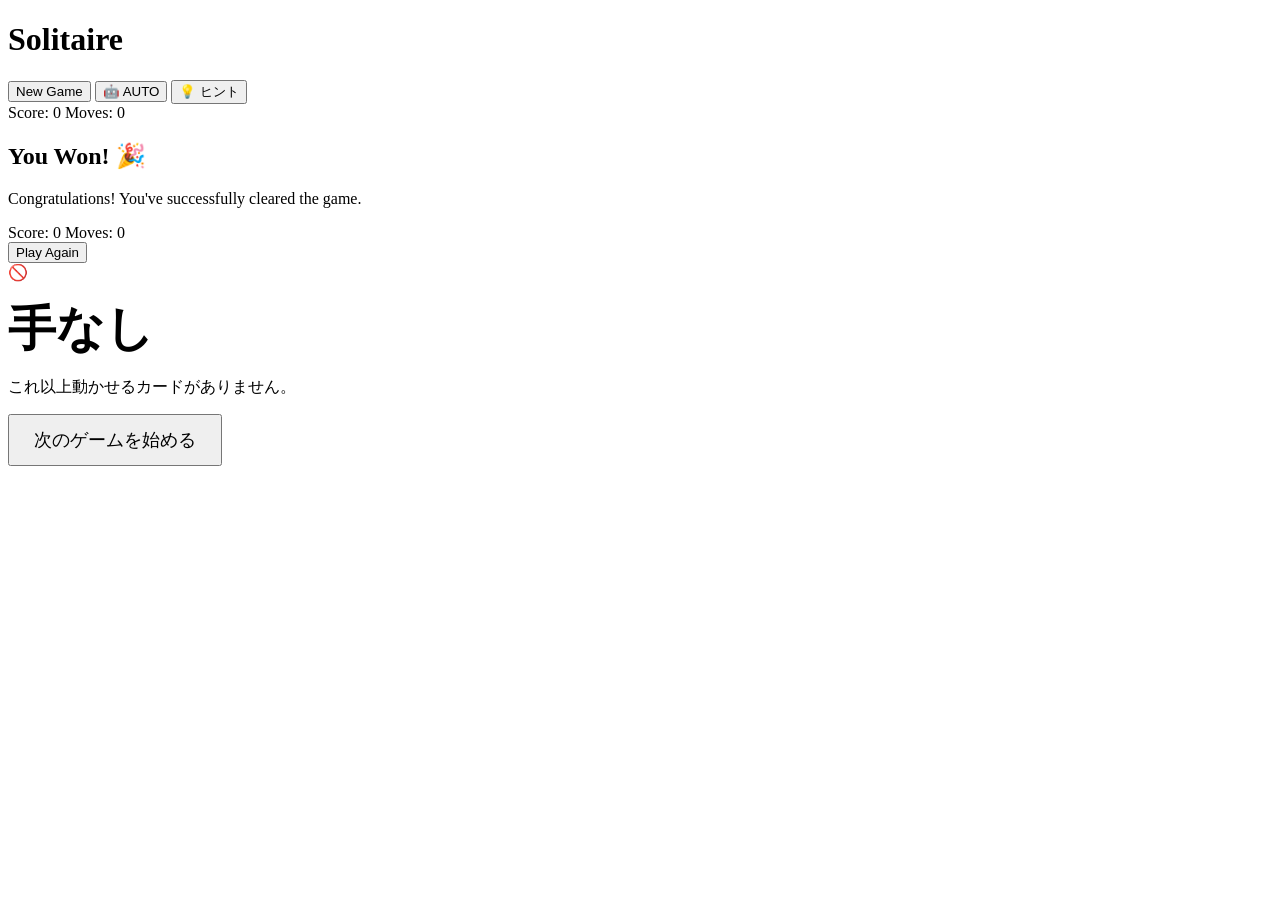
==== index.html @ 7858610c "Add files via upload 手なし表示追加" ====
<!DOCTYPE html>
<html lang="ja">
<head>
  <meta charset="UTF-8">
  <meta name="viewport" content="width=device-width, initial-scale=1.0">
  <title>Premium Solitaire</title>
  <link rel="stylesheet" href="style.css">
</head>
<body>
  <div id="game-container">
    <header class="game-header">
      <h1>Solitaire</h1>
      <div class="controls">
        <button id="new-game-btn" class="btn primary-btn">New Game</button>
        <button id="auto-foundation-btn" class="btn auto-btn">🤖 AUTO</button>
        <button id="hint-btn" class="btn hint-btn">💡 ヒント</button>
        <div class="stats">
          <span id="score-display">Score: 0</span>
          <span id="moves-display">Moves: 0</span>
        </div>
      </div>
    </header>

    <main id="board">
      <div class="top-row">
        <!-- 山札 (Stock) と めくり札 (Talon) -->
        <div class="stock-talon-area">
          <div id="stock" class="pile stock-pile"></div>
          <div id="talon" class="pile talon-pile"></div>
        </div>

        <!-- 空白エリア（デザイン用） -->
        <div class="spacer-area"></div>

        <!-- 組札 (Foundation: 4スート) -->
        <div class="foundation-area">
          <div id="foundation-0" class="pile foundation-pile" data-suit="spades"></div>
          <div id="foundation-1" class="pile foundation-pile" data-suit="hearts"></div>
          <div id="foundation-2" class="pile foundation-pile" data-suit="clubs"></div>
          <div id="foundation-3" class="pile foundation-pile" data-suit="diamonds"></div>
        </div>
      </div>

      <div class="bottom-row">
        <!-- 場札 (Tableau: 7列) -->
        <div id="tableau-0" class="pile tableau-pile"></div>
        <div id="tableau-1" class="pile tableau-pile"></div>
        <div id="tableau-2" class="pile tableau-pile"></div>
        <div id="tableau-3" class="pile tableau-pile"></div>
        <div id="tableau-4" class="pile tableau-pile"></div>
        <div id="tableau-5" class="pile tableau-pile"></div>
        <div id="tableau-6" class="pile tableau-pile"></div>
      </div>
    </main>

    <!-- 勝利画面のオーバーレイ -->
    <div id="victory-overlay" class="overlay hidden">
      <div class="victory-modal">
        <h2>You Won! 🎉</h2>
        <p>Congratulations! You've successfully cleared the game.</p>
        <div class="final-stats">
          <span id="final-score">Score: 0</span>
          <span id="final-moves">Moves: 0</span>
        </div>
        <button id="play-again-btn" class="btn primary-btn">Play Again</button>
      </div>
    </div>

    <!-- パーティクルエフェクト用レイヤー -->
    <div id="particle-layer"></div>

    <!-- キング完成グロー用オーバーレイ -->
    <div id="king-glow-overlay"></div>

    <!-- 手詰まり告知オーバーレイ -->
    <div id="deadlock-overlay" class="overlay hidden">
      <div class="deadlock-modal">
        <div class="deadlock-icon">🚫</div>
        <h2 style="font-size: 48px; margin: 15px 0;">手なし</h2>
        <p>これ以上動かせるカードがありません。</p>
        <div class="deadlock-actions">
          <button id="deadlock-new-game-btn" class="btn primary-btn" style="font-size: 18px; padding: 12px 24px;">次のゲームを始める</button>
        </div>
      </div>
    </div>
  </div>

  <script src="js/logic.js"></script>
  <script src="js/render.js"></script>
  <script src="js/effects.js"></script>
  <script src="js/main.js"></script>
</body>
</html>
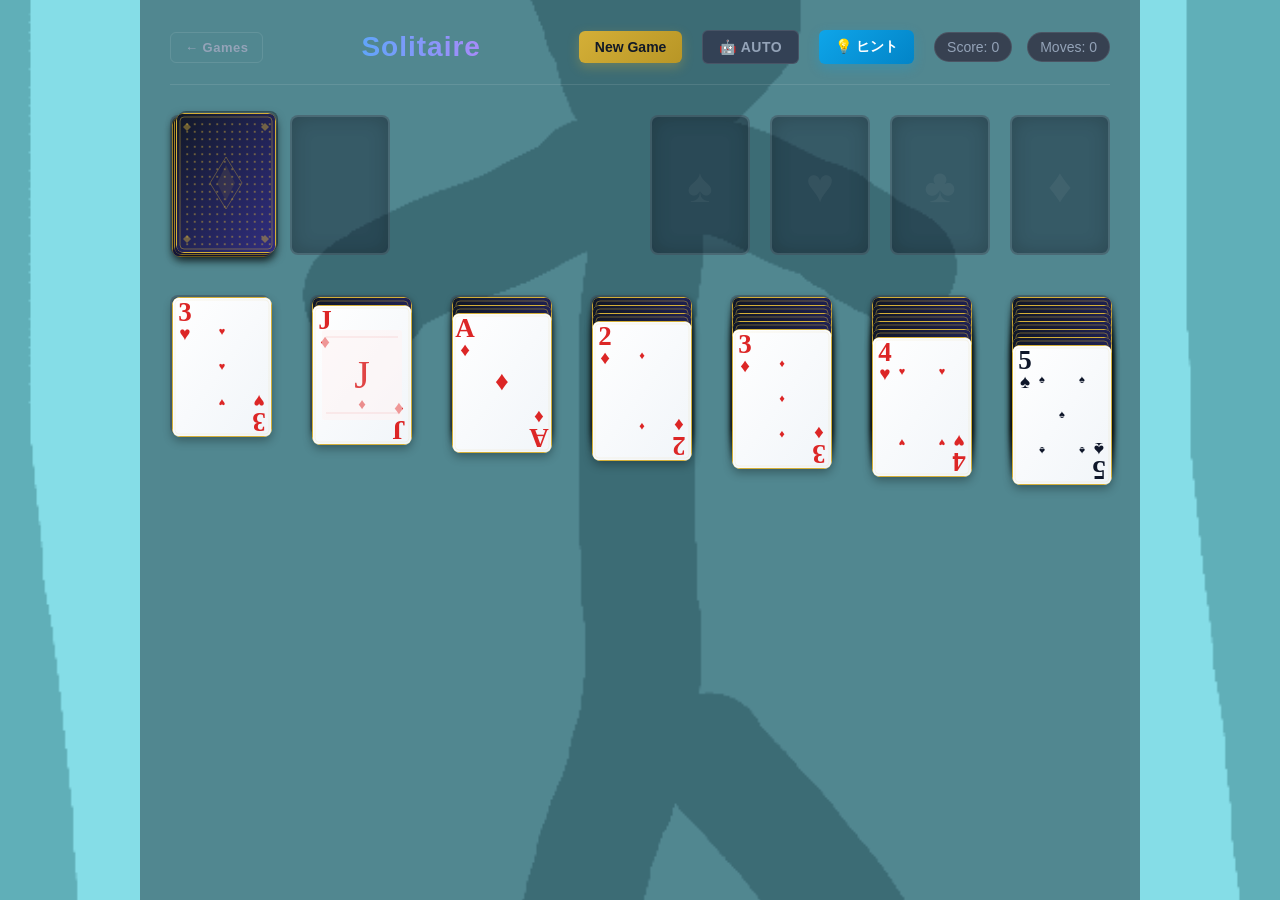
==== commit 6e4171c0: "Add files via upload" ====
--- a/index.html
+++ b/index.html
@@ -9,6 +9,7 @@
 <body>
   <div id="game-container">
     <header class="game-header">
+      <a href="lobby.html" class="btn back-btn" id="back-to-lobby-btn" title="ゲーム一覧に戻る">← Games</a>
       <h1>Solitaire</h1>
       <div class="controls">
         <button id="new-game-btn" class="btn primary-btn">New Game</button>
@@ -58,6 +59,25 @@
       <div class="victory-modal">
         <h2>You Won! 🎉</h2>
         <p>Congratulations! You've successfully cleared the game.</p>
+        <!-- 完成した4枚の絵 -->
+        <div id="victory-completed-art">
+          <div class="victory-art-card" data-suit="spades">
+            <img class="victory-art-img" src="" alt="Spades complete">
+            <div class="victory-art-label">♠ Spades</div>
+          </div>
+          <div class="victory-art-card" data-suit="hearts">
+            <img class="victory-art-img" src="" alt="Hearts complete">
+            <div class="victory-art-label">♥ Hearts</div>
+          </div>
+          <div class="victory-art-card" data-suit="clubs">
+            <img class="victory-art-img" src="" alt="Clubs complete">
+            <div class="victory-art-label">♣ Clubs</div>
+          </div>
+          <div class="victory-art-card" data-suit="diamonds">
+            <img class="victory-art-img" src="" alt="Diamonds complete">
+            <div class="victory-art-label">♦ Diamonds</div>
+          </div>
+        </div>
         <div class="final-stats">
           <span id="final-score">Score: 0</span>
           <span id="final-moves">Moves: 0</span>
@@ -71,6 +91,15 @@
 
     <!-- キング完成グロー用オーバーレイ -->
     <div id="king-glow-overlay"></div>
+
+    <!-- スーツ絵完成演出オーバーレイ -->
+    <div id="suit-reveal-overlay" class="suit-reveal-hidden">
+      <div id="suit-reveal-bg"></div>
+      <div id="suit-reveal-frame">
+        <div id="suit-reveal-layers"></div>
+        <div id="suit-reveal-label"></div>
+      </div>
+    </div>
 
     <!-- 手詰まり告知オーバーレイ -->
     <div id="deadlock-overlay" class="overlay hidden">
--- a/style.css
+++ b/style.css
@@ -0,0 +1,961 @@
+/* CSS Variables & Theme (Premium Dark Mode) */
+:root {
+  /* Color Palette */
+  --bg-color: #4b5563;        /* Gray 600 */
+  --surface-color: #374151;   /* Gray 700 */
+  --surface-highlight: #334155; /* Slate 700 */
+  
+  --primary-color: #d4af37;   /* Elegant Gold */
+  --primary-hover: #b89626;   /* Darker Gold */
+  
+  --card-bg: linear-gradient(145deg, #ffffff, #f1f5f9);
+  --card-back-bg: linear-gradient(135deg, #111827 0%, #312e81 100%);
+  --card-back-pattern: radial-gradient(circle at center, #d4af37 2px, transparent 2px);
+  --card-border-color: #d4af37; /* Metallic gold border */
+  
+  --suit-red: #ef4444;        /* Base red, but we'll use gradients later */
+  --suit-red-grad: linear-gradient(to bottom right, #dc2626, #7f1d1d); /* Darker red for contrast */
+  --suit-black: #111827;      /* Base black */
+  --suit-black-grad: linear-gradient(to bottom right, #111827, #000000); /* Deep black */
+  
+  --text-main: #f8fafc;       /* Slate 50 */
+  --text-muted: #94a3b8;      /* Slate 400 */
+  --text-card: #0f172a;
+  
+  --pile-border: rgba(255, 255, 255, 0.1);
+  --pile-bg: rgba(15, 23, 42, 0.4);
+
+  /* Spacing & Sizes */
+  --card-width: 100px;
+  --card-height: 140px;
+  --card-border-radius: 8px;
+  --card-spacing-x: 20px;
+  --card-spacing-y: 24px;
+  --card-offset-y: 24px;      /* Tableau stacking offset */
+  --card-offset-y-hidden: 8px; /* Offset for face-down cards */
+  
+  --board-padding: 30px;
+  
+  /* Layout */
+  --container-max-width: 1000px;
+  
+  /* Animations */
+  --transition-fast: 0.15s ease;
+  --transition-spring: 0.4s cubic-bezier(0.175, 0.885, 0.32, 1.275);
+}
+
+/* Reset & Base Setup */
+* {
+  box-sizing: border-box;
+  margin: 0;
+  padding: 0;
+  user-select: none; /* Prevent text selection during drag */
+}
+
+body {
+  font-family: 'Inter', -apple-system, BlinkMacSystemFont, "Segoe UI", Roboto, Helvetica, Arial, sans-serif;
+  background-color: var(--bg-color);
+  background-image: url('images/background_01.png');
+  background-size: cover;
+  background-position: center;
+  background-repeat: no-repeat;
+  color: var(--text-main);
+  min-height: 100vh;
+  display: flex;
+  justify-content: center;
+  overflow: hidden; /* Prevent scrolling, game fits in viewport */
+  /* 背景画像が切り替わるときにクロスフェードする */
+  transition: background-image 0.8s ease;
+}
+
+#game-container {
+  width: 100%;
+  max-width: var(--container-max-width);
+  padding: var(--board-padding);
+  display: flex;
+  flex-direction: column;
+  height: 100vh;
+  /* 背景が絵になっても読みやすいよう薄い暗幕をかける */
+  background: rgba(10, 15, 25, 0.42);
+}
+
+/* Header & Controls */
+.game-header {
+  display: flex;
+  justify-content: space-between;
+  align-items: center;
+  margin-bottom: 30px;
+  padding-bottom: 20px;
+  border-bottom: 1px solid rgba(255, 255, 255, 0.1);
+}
+
+h1 {
+  font-size: 28px;
+  font-weight: 700;
+  letter-spacing: 1px;
+  background: linear-gradient(to right, #60a5fa, #a78bfa);
+  -webkit-background-clip: text;
+  background-clip: text;
+  -webkit-text-fill-color: transparent;
+}
+
+.controls {
+  display: flex;
+  align-items: center;
+  gap: 20px;
+}
+
+.stats {
+  display: flex;
+  gap: 15px;
+  font-size: 14px;
+  color: var(--text-muted);
+  font-variant-numeric: tabular-nums;
+}
+
+.stats span {
+  background: var(--surface-color);
+  padding: 6px 12px;
+  border-radius: 20px;
+  border: 1px solid var(--pile-border);
+}
+
+.btn {
+  padding: 8px 16px;
+  border-radius: 6px;
+  border: none;
+  font-weight: 600;
+  font-size: 14px;
+  cursor: pointer;
+  transition: all var(--transition-fast);
+}
+
+.btn.primary-btn {
+  background: linear-gradient(135deg, #d4af37, #b89626);
+  color: #111827; /* Dark text on gold */
+  box-shadow: 0 4px 12px rgba(212, 175, 55, 0.3);
+}
+
+.btn.primary-btn:hover {
+  background: linear-gradient(135deg, #fcd34d, #d4af37);
+  transform: translateY(-1px);
+  box-shadow: 0 6px 16px rgba(212, 175, 55, 0.5);
+}
+
+.btn.primary-btn:active {
+  transform: translateY(1px);
+  box-shadow: 0 2px 8px rgba(212, 175, 55, 0.3);
+}
+
+/* ロビーへ戻るボタン */
+.btn.back-btn {
+  background: transparent;
+  color: var(--text-muted);
+  border: 1px solid var(--pile-border);
+  font-size: 13px;
+  font-weight: 600;
+  letter-spacing: 0.5px;
+  text-decoration: none;
+  padding: 7px 14px;
+  white-space: nowrap;
+  transition: all var(--transition-fast);
+}
+
+.btn.back-btn:hover {
+  background: rgba(255,255,255,0.06);
+  color: var(--text-main);
+  border-color: rgba(255,255,255,0.2);
+  transform: translateX(-2px);
+}
+
+/* オートファンデーションボタン */
+.btn.auto-btn {
+  background: var(--surface-highlight);
+  color: var(--text-muted);
+  border: 1px solid var(--pile-border);
+  box-shadow: none;
+  letter-spacing: 0.5px;
+}
+.btn.auto-btn:hover {
+  background: #475569;
+  color: var(--text-main);
+  transform: translateY(-1px);
+}
+.btn.auto-btn.auto-active {
+  background: linear-gradient(135deg, #22c55e, #16a34a);
+  color: #fff;
+  border: none;
+  box-shadow: 0 4px 16px rgba(34, 197, 94, 0.5);
+  animation: auto-btn-glow 1.2s ease-in-out infinite;
+}
+@keyframes auto-btn-glow {
+  0%, 100% { box-shadow: 0 4px 16px rgba(34, 197, 94, 0.4); }
+  50%       { box-shadow: 0 4px 28px rgba(34, 197, 94, 0.85); }
+}
+
+/* ヒントボタン */
+.btn.hint-btn {
+  background: linear-gradient(135deg, #0ea5e9, #0284c7);
+  color: #fff;
+  box-shadow: 0 4px 12px rgba(14, 165, 233, 0.3);
+}
+.btn.hint-btn:hover {
+  background: linear-gradient(135deg, #38bdf8, #0ea5e9);
+  transform: translateY(-1px);
+  box-shadow: 0 6px 16px rgba(14, 165, 233, 0.5);
+}
+.btn.hint-btn.hint-active {
+  background: linear-gradient(135deg, #fbbf24, #f59e0b);
+  color: #111827;
+  box-shadow: 0 4px 16px rgba(251, 191, 36, 0.6);
+  animation: hint-btn-pulse 1s ease-in-out infinite;
+}
+@keyframes hint-btn-pulse {
+  0%, 100% { box-shadow: 0 4px 16px rgba(251, 191, 36, 0.4); }
+  50%       { box-shadow: 0 4px 28px rgba(251, 191, 36, 0.9); }
+}
+
+/* ヒントグロー — カード上の輝き */
+.card.hint-glow {
+  z-index: 200 !important;
+  animation: hint-card-glow 0.75s ease-in-out infinite;
+}
+@keyframes hint-card-glow {
+  0%, 100% {
+    box-shadow:
+      0 0  8px  4px rgba(251, 191, 36, 0.5),
+      0 4px 10px rgba(0, 0, 0, 0.3);
+    transform: translateY(0);
+  }
+  50% {
+    box-shadow:
+      0 0 24px 12px rgba(251, 191, 36, 1),
+      0 0 50px 20px rgba(251, 191, 36, 0.4),
+      0 4px 10px rgba(0, 0, 0, 0.3);
+    transform: translateY(-4px);
+  }
+}
+
+/* ヒントグロー — 山札パイル */
+#stock.hint-glow {
+  animation: hint-stock-glow 0.75s ease-in-out infinite;
+}
+@keyframes hint-stock-glow {
+  0%, 100% { box-shadow: inset 0 0 20px rgba(0,0,0,0.2), 0 0  8px  4px rgba(251, 191, 36, 0.5); }
+  50%       { box-shadow: inset 0 0 20px rgba(0,0,0,0.2), 0 0 24px 12px rgba(251, 191, 36, 1); }
+}
+
+/* Board Layout */
+#board {
+  flex: 1;
+  display: flex;
+  flex-direction: column;
+  gap: 40px;
+  position: relative;
+}
+
+.top-row {
+  display: flex;
+  justify-content: space-between;
+  height: var(--card-height);
+}
+
+.stock-talon-area, .foundation-area {
+  display: flex;
+  gap: var(--card-spacing-x);
+}
+
+.spacer-area {
+  flex: 1; /* Pushes foundation to the right */
+}
+
+.bottom-row {
+  display: flex;
+  justify-content: space-between;
+  flex: 1;
+}
+
+/* Piles (Empty Slots) */
+.pile {
+  width: var(--card-width);
+  height: var(--card-height);
+  border-radius: var(--card-border-radius);
+  background-color: var(--pile-bg);
+  border: 2px solid var(--pile-border);
+  position: relative;
+  /* Visual cue for empty slots */
+  box-shadow: inset 0 0 20px rgba(0, 0, 0, 0.2);
+}
+
+/* Foundation Suit Watermarks */
+.foundation-pile {
+  display: flex;
+  align-items: center;
+  justify-content: center;
+  font-size: 48px;
+  color: rgba(255, 255, 255, 0.05); /* Very faint suit icon */
+}
+.foundation-pile[data-suit="spades"]::before { content: "♠"; }
+.foundation-pile[data-suit="hearts"]::before { content: "♥"; }
+.foundation-pile[data-suit="clubs"]::before { content: "♣"; }
+.foundation-pile[data-suit="diamonds"]::before { content: "♦"; }
+
+
+/* === Cards === */
+.card {
+  width: var(--card-width);
+  height: var(--card-height);
+  border-radius: var(--card-border-radius);
+  position: absolute;
+  top: 0;
+  left: 0;
+  background: transparent;
+  cursor: url("data:image/svg+xml;utf8,<svg xmlns='http://www.w3.org/2000/svg' width='32' height='32' viewBox='0 0 32 32'><text y='24' font-size='24'>🖐🏽</text></svg>") 16 16, grab;
+  transition: transform var(--transition-fast), box-shadow var(--transition-fast);
+  overflow: hidden;
+  border-radius: var(--card-border-radius);
+  box-shadow: 0 4px 10px rgba(0, 0, 0, 0.3);
+}
+
+/* Card image fills the entire card */
+.card-img {
+  width: 100%;
+  height: 100%;
+  object-fit: cover;
+  display: block;
+  border-radius: var(--card-border-radius);
+  pointer-events: none; /* Let drag events fall through to .card */
+  user-select: none;
+}
+
+.card:active {
+  cursor: url("data:image/svg+xml;utf8,<svg xmlns='http://www.w3.org/2000/svg' width='32' height='32' viewBox='0 0 32 32'><text y='24' font-size='24'>✊🏽</text></svg>") 16 16, grabbing !important;
+}
+
+/* Card Dragging state */
+.card.dragging {
+  cursor: url("data:image/svg+xml;utf8,<svg xmlns='http://www.w3.org/2000/svg' width='32' height='32' viewBox='0 0 32 32'><text y='24' font-size='24'>✊🏽</text></svg>") 16 16, grabbing !important;
+  z-index: 1000 !important;
+  box-shadow: 0 20px 40px rgba(0, 0, 0, 0.6), inset 0 2px 5px rgba(255, 255, 255, 0.9), 0 0 15px rgba(212, 175, 55, 0.5);
+  transition: none; /* Disable transition during follow-mouse to reduce lag */
+  opacity: 0.98;
+}
+
+/* Card Face Down — 裏面も画像で描画するためCSSパターンは不要 */
+.card.face-down {
+  cursor: default;
+  box-shadow: 0 2px 6px rgba(0,0,0,0.5);
+}
+
+/* Stock pile — 下層カードはカードの縁として表示（重なり感の演出） */
+#stock .card.face-down:not(:last-child) {
+  cursor: default;
+  /* 右・上にずれて見えるカードに縁の立体感を付与 */
+  box-shadow:
+    2px -2px 0 0 rgba(255, 255, 255, 0.12),   /* 上端の光 */
+    4px -4px 0 0 rgba(0, 0, 0, 0.35),           /* さらに背面の縁 */
+    0 4px 8px rgba(0, 0, 0, 0.4);
+  filter: brightness(0.92);  /* わずかに暗くして奥にある感を演出 */
+}
+
+/* Stock pile top card interaction */
+#stock .card.face-down:last-child {
+  cursor: pointer;
+  box-shadow:
+    0 4px 10px rgba(0, 0, 0, 0.5),
+    1px -1px 0 0 rgba(255, 255, 255, 0.1);  /* 最上カードの縁光 */
+}
+#stock .card.face-down:last-child:hover {
+  transform: translate(4px, -6px) !important;  /* 山から引き抜くようなホバー */
+  box-shadow:
+    0 10px 24px rgba(0, 0, 0, 0.6),
+    0 0 8px rgba(212, 175, 55, 0.3);
+}
+
+/* Emtpy stock pile indicator (to reset talon) */
+#stock.empty {
+  cursor: pointer;
+  display: flex;
+  align-items: center;
+  justify-content: center;
+}
+#stock.empty::after {
+  content: '↻';
+  font-size: 32px;
+  color: var(--text-muted);
+  opacity: 0.5;
+  transition: opacity var(--transition-fast);
+}
+#stock.empty:hover::after {
+  opacity: 1;
+}
+
+/*
+  カードの内部要素はすべて images/cards/ フォルダの画像で描画されます。
+  スキンを変えたい場合は同じファイル名でフォルダ内の画像を差し替えてください。
+  命名規則: {suit}_{rank}.svg  （例: hearts_A.svg, spades_10.svg）
+  裏面:     back.svg
+*/
+
+
+/* Overlays and Modals */
+.overlay {
+  position: absolute;
+  top: 0; left: 0; width: 100%; height: 100%;
+  background: rgba(15, 23, 42, 0.85);
+  backdrop-filter: blur(8px);
+  display: flex;
+  align-items: center;
+  justify-content: center;
+  z-index: 2000;
+  opacity: 1;
+  transition: opacity 0.3s ease;
+}
+
+.overlay.hidden {
+  opacity: 0;
+  pointer-events: none;
+}
+
+.victory-modal {
+  background: var(--surface-color);
+  padding: 32px 40px 40px;
+  border-radius: 20px;
+  text-align: center;
+  border: 1px solid rgba(255,255,255,0.12);
+  box-shadow: 0 25px 60px -12px rgba(0, 0, 0, 0.7),
+              0 0 60px rgba(212,175,55,0.12);
+  transform: translateY(0) scale(1);
+  transition: transform 0.4s cubic-bezier(0.175, 0.885, 0.32, 1.275);
+  max-width: 90vw;
+  width: 700px;
+}
+
+.overlay.hidden .victory-modal {
+  transform: translateY(20px) scale(0.95);
+}
+
+.victory-modal h2 {
+  font-size: 36px;
+  margin-bottom: 8px;
+  background: linear-gradient(to right, #fbbf24, #f59e0b);
+  -webkit-background-clip: text;
+  background-clip: text;
+  -webkit-text-fill-color: transparent;
+}
+
+.victory-modal p {
+  color: var(--text-muted);
+  margin-bottom: 20px;
+}
+
+/* ---- 完成した4枚の絵グリッド ---- */
+#victory-completed-art {
+  display: grid;
+  grid-template-columns: repeat(4, 1fr);
+  gap: 14px;
+  margin-bottom: 24px;
+}
+
+.victory-art-card {
+  display: flex;
+  flex-direction: column;
+  align-items: center;
+  gap: 8px;
+  padding: 10px;
+  background: rgba(255,255,255,0.04);
+  border-radius: 12px;
+  border: 1px solid rgba(255,255,255,0.08);
+  transition: transform 0.3s ease, box-shadow 0.3s ease;
+  animation: victory-art-pop 0.55s cubic-bezier(0.175, 0.885, 0.32, 1.275) both;
+}
+
+.victory-art-card:nth-child(1) { animation-delay: 0.1s; }
+.victory-art-card:nth-child(2) { animation-delay: 0.22s; }
+.victory-art-card:nth-child(3) { animation-delay: 0.34s; }
+.victory-art-card:nth-child(4) { animation-delay: 0.46s; }
+
+@keyframes victory-art-pop {
+  0%   { opacity: 0; transform: translateY(16px) scale(0.85); }
+  70%  { opacity: 1; transform: translateY(-4px) scale(1.04); }
+  100% { opacity: 1; transform: translateY(0) scale(1); }
+}
+
+.victory-art-card:hover {
+  transform: translateY(-4px) scale(1.04);
+  box-shadow: 0 12px 32px rgba(0,0,0,0.5), 0 0 20px rgba(212,175,55,0.2);
+}
+
+.victory-art-img {
+  width: 100%;
+  aspect-ratio: 1 / 1;
+  object-fit: contain;
+  border-radius: 8px;
+  filter: drop-shadow(0 4px 8px rgba(0,0,0,0.4));
+}
+
+/* 途中段階の絵（完成していない場合）の見た目 */
+.victory-art-card.partial .victory-art-img {
+  opacity: 0.75;
+  filter: drop-shadow(0 4px 8px rgba(0,0,0,0.4)) saturate(0.7);
+}
+
+.victory-art-label {
+  font-size: 13px;
+  font-weight: 700;
+  letter-spacing: 1px;
+  color: var(--text-muted);
+  text-transform: uppercase;
+}
+
+/* スートごとのアクセントカラー */
+.victory-art-card[data-suit="spades"]   { border-color: rgba(167, 139, 250, 0.3); }
+.victory-art-card[data-suit="hearts"]   { border-color: rgba(248, 113, 113, 0.3); }
+.victory-art-card[data-suit="clubs"]    { border-color: rgba(52,  211, 153, 0.3); }
+.victory-art-card[data-suit="diamonds"] { border-color: rgba(251, 191,  36, 0.3); }
+.victory-art-card[data-suit="spades"]   .victory-art-label { color: #a78bfa; }
+.victory-art-card[data-suit="hearts"]   .victory-art-label { color: #f87171; }
+.victory-art-card[data-suit="clubs"]    .victory-art-label { color: #34d399; }
+.victory-art-card[data-suit="diamonds"] .victory-art-label { color: #fbbf24; }
+
+.final-stats {
+  display: flex;
+  justify-content: center;
+  gap: 20px;
+  margin-bottom: 28px;
+  font-size: 18px;
+  font-weight: 600;
+}
+
+/* モバイル: 2列グリッドに変える */
+@media (max-width: 600px) {
+  #victory-completed-art {
+    grid-template-columns: repeat(2, 1fr);
+    gap: 10px;
+  }
+  .victory-modal {
+    padding: 20px;
+    width: 92vw;
+  }
+}
+
+/* ============================================
+   Deadlock (手詰まり) Modal
+   ============================================ */
+
+.deadlock-modal {
+  background: var(--surface-color);
+  padding: 40px;
+  border-radius: 16px;
+  text-align: center;
+  border: 1px solid rgba(239, 68, 68, 0.35);
+  box-shadow:
+    0 25px 50px -12px rgba(0, 0, 0, 0.6),
+    0 0 40px rgba(239, 68, 68, 0.12);
+  transform: translateY(0) scale(1);
+  transition: transform 0.4s cubic-bezier(0.175, 0.885, 0.32, 1.275);
+}
+
+.overlay.hidden .deadlock-modal {
+  transform: translateY(20px) scale(0.95);
+}
+
+.deadlock-icon {
+  font-size: 56px;
+  margin-bottom: 12px;
+  animation: deadlock-pulse 2s ease-in-out infinite;
+}
+
+@keyframes deadlock-pulse {
+  0%, 100% { transform: scale(1);    opacity: 1; }
+  50%       { transform: scale(1.1); opacity: 0.8; }
+}
+
+.deadlock-modal h2 {
+  font-size: 30px;
+  margin-bottom: 10px;
+  background: linear-gradient(to right, #f87171, #ef4444);
+  -webkit-background-clip: text;
+  background-clip: text;
+  -webkit-text-fill-color: transparent;
+}
+
+.deadlock-modal p {
+  color: var(--text-muted);
+  margin-bottom: 28px;
+  font-size: 15px;
+  line-height: 1.6;
+}
+
+.deadlock-actions {
+  display: flex;
+  justify-content: center;
+  gap: 12px;
+}
+
+/* セカンダリボタン（「続けてみる」用） */
+.btn.secondary-btn {
+  background: var(--surface-highlight);
+  color: var(--text-main);
+  border: 1px solid var(--pile-border);
+  box-shadow: none;
+}
+
+.btn.secondary-btn:hover {
+  background: #475569;
+  transform: translateY(-1px);
+}
+
+
+/* ============================================
+   Foundation Placement Visual Effects
+   ============================================ */
+
+/* パーティクルレイヤー（画面全体を覆う伝達なし透明レイヤー） */
+#particle-layer {
+  position: fixed;
+  top: 0;
+  left: 0;
+  width: 100vw;
+  height: 100vh;
+  pointer-events: none;
+  z-index: 5000;
+  overflow: hidden;
+}
+
+/* --- パーティクル共通 --- */
+.particle {
+  position: absolute;
+  transform: translate(-50%, -50%);
+  border-radius: 50%;
+  pointer-events: none;
+  opacity: 0;
+  animation: particle-fly var(--p-duration, 800ms) ease-out forwards;
+}
+
+.particle-round {
+  background: var(--p-color);
+  border-radius: 50%;
+}
+
+.particle-square {
+  background: var(--p-color);
+  border-radius: 2px;
+}
+
+.particle-star {
+  background: transparent;
+  color: var(--p-color);
+  width: auto !important;
+  height: auto !important;
+  font-size: 14px;
+  border-radius: 0;
+  display: flex;
+  align-items: center;
+  justify-content: center;
+}
+.particle-star::before {
+  content: '✦';
+}
+
+.particle-suit {
+  background: transparent;
+  width: auto !important;
+  height: auto !important;
+  border-radius: 0;
+  display: flex;
+  align-items: center;
+  justify-content: center;
+  color: var(--p-color);
+  filter: drop-shadow(0 0 4px var(--p-color));
+}
+
+@keyframes particle-fly {
+  0% {
+    opacity: 1;
+    transform: translate(-50%, -50%) rotate(0deg) scale(1);
+  }
+  60% {
+    opacity: 0.9;
+  }
+  100% {
+    opacity: 0;
+    transform:
+      translate(
+        calc(-50% + var(--p-dx)),
+        calc(-50% + var(--p-dy))
+      )
+      rotate(var(--p-rotation))
+      scale(0.2);
+  }
+}
+
+/* --- フローティングテキスト --- */
+.floating-text {
+  position: absolute;
+  transform: translate(-50%, -50%);
+  pointer-events: none;
+  font-size: 22px;
+  font-weight: 900;
+  color: var(--ft-color);
+  white-space: nowrap;
+  text-shadow:
+    0 0 20px var(--ft-color),
+    0 0 40px var(--ft-color),
+    0 2px 4px rgba(0,0,0,0.8);
+  animation: float-up 1.1s cubic-bezier(0.22, 1, 0.36, 1) forwards;
+  font-family: 'Georgia', serif;
+  letter-spacing: 1px;
+}
+
+@keyframes float-up {
+  0%   { opacity: 0;   transform: translate(-50%, -50%) scale(0.4); }
+  20%  { opacity: 1;   transform: translate(-50%, -80%) scale(1.2); }
+  50%  { opacity: 1;   transform: translate(-50%, -120%) scale(1); }
+  100% { opacity: 0;   transform: translate(-50%, -180%) scale(0.8); }
+}
+
+/* --- カードフラッシュ（置いた直後の光エフェクト） --- */
+.foundation-flash {
+  position: absolute;
+  inset: -8px;
+  border-radius: 14px;
+  pointer-events: none;
+  z-index: 10;
+  background: transparent;
+  box-shadow:
+    0 0 0 0 var(--flash-color),
+    inset 0 0 0 2px var(--flash-color);
+  animation: card-flash 0.5s ease-out forwards;
+}
+
+@keyframes card-flash {
+  0%   { opacity: 1; box-shadow: 0 0 0 0px var(--flash-color), inset 0 0 20px var(--flash-color); }
+  40%  { opacity: 1; box-shadow: 0 0 30px 12px var(--flash-color), inset 0 0 30px var(--flash-color); }
+  100% { opacity: 0; box-shadow: 0 0 60px 30px transparent, inset 0 0 0 transparent; }
+}
+
+/* --- キング完成グロー --- */
+#king-glow-overlay {
+  position: fixed;
+  inset: 0;
+  pointer-events: none;
+  z-index: 4000;
+  background: radial-gradient(ellipse at center,
+    rgba(255, 255, 255, 0.08) 0%,
+    transparent 70%
+  );
+  opacity: 0;
+  transition: none;
+}
+
+#king-glow-overlay.king-active {
+  animation: king-glow-pulse 1s ease-out forwards;
+  box-shadow:
+    0 0 80px 40px var(--king-color),
+    inset 0 0 80px 40px var(--king-color);
+}
+
+@keyframes king-glow-pulse {
+  0%   { opacity: 0;   box-shadow: 0 0   0px  0px var(--king-color), inset 0 0   0px  0px var(--king-color); }
+  25%  { opacity: 0.7; box-shadow: 0 0 100px 60px var(--king-color), inset 0 0 100px 60px var(--king-color); }
+  100% { opacity: 0;   box-shadow: 0 0  40px 20px transparent,       inset 0 0  40px 20px transparent; }
+}
+
+/* --- スクリーンシェイク（Kのとき） --- */
+@keyframes screen-shake {
+  0%   { transform: translate(0,    0); }
+  15%  { transform: translate(-4px, 2px); }
+  30%  { transform: translate(4px, -2px); }
+  45%  { transform: translate(-3px, 3px); }
+  60%  { transform: translate(3px, -3px); }
+  75%  { transform: translate(-2px, 1px); }
+  90%  { transform: translate(2px, -1px); }
+  100% { transform: translate(0,    0); }
+}
+
+#board.screen-shake {
+  animation: screen-shake 0.4s ease-out;
+}
+
+/* ============================================
+   Responsive (Mobile Settings)
+   ============================================ */
+
+@media (max-width: 768px) {
+  :root {
+    --card-width: 70px;
+    --card-height: 98px;
+    --card-spacing-x: 10px;
+    --card-spacing-y: 16px;
+    --card-offset-y: 18px;
+    --board-padding: 15px;
+  }
+  #board {
+    gap: 20px;
+  }
+  .game-header {
+    margin-bottom: 15px;
+    padding-bottom: 10px;
+  }
+}
+
+@media (max-width: 480px) {
+  :root {
+    --card-width: 46px;
+    --card-height: 64px;
+    --card-spacing-x: 4px;
+    --card-spacing-y: 8px;
+    --card-offset-y: 14px;
+    --card-offset-y-hidden: 4px;
+    --board-padding: 6px;
+  }
+  
+  #board {
+    gap: 15px;
+  }
+
+  .game-header {
+    flex-direction: column;
+    gap: 10px;
+    align-items: center;
+    margin-bottom: 10px;
+  }
+
+  h1 {
+    font-size: 22px;
+  }
+
+  .controls {
+    gap: 6px;
+    flex-wrap: wrap;
+    justify-content: center;
+  }
+
+  .btn {
+    padding: 6px 10px;
+    font-size: 12px;
+  }
+
+  .stats {
+    font-size: 11px;
+    gap: 8px;
+  }
+
+  .foundation-pile {
+    font-size: 24px;
+  }
+}
+
+
+/* ============================================
+   スーツ絵完成演出オーバーレイ
+   ============================================ */
+
+#suit-reveal-overlay {
+  position: fixed;
+  inset: 0;
+  z-index: 6000;
+  display: flex;
+  align-items: center;
+  justify-content: center;
+  pointer-events: none;
+  transition: opacity 0.3s ease;
+}
+
+#suit-reveal-overlay.suit-reveal-hidden {
+  opacity: 0;
+}
+
+#suit-reveal-overlay.suit-reveal-active {
+  opacity: 1;
+}
+
+/* 背景ブラーオーバーレイ */
+#suit-reveal-bg {
+  position: absolute;
+  inset: 0;
+  background: radial-gradient(ellipse at center,
+    rgba(10, 15, 30, 0.78) 0%,
+    rgba(5, 8, 18, 0.55) 60%,
+    transparent 100%
+  );
+  backdrop-filter: blur(3px);
+  opacity: 0;
+  transition: opacity 0.35s ease;
+}
+
+#suit-reveal-overlay.suit-reveal-active #suit-reveal-bg {
+  opacity: 1;
+}
+
+/* 絵が表示されるフレーム */
+#suit-reveal-frame {
+  position: relative;
+  width: 340px;
+  height: 340px;
+  display: flex;
+  align-items: center;
+  justify-content: center;
+  transform: scale(0.6);
+  opacity: 0;
+  transition: transform 0.45s cubic-bezier(0.175, 0.885, 0.32, 1.275),
+              opacity 0.35s ease;
+}
+
+#suit-reveal-overlay.suit-reveal-active #suit-reveal-frame {
+  transform: scale(1);
+  opacity: 1;
+}
+
+/* レイヤーコンテナ */
+#suit-reveal-layers {
+  position: relative;
+  width: 300px;
+  height: 300px;
+}
+
+/* 各レイヤー画像 */
+.suit-layer {
+  position: absolute;
+  inset: 0;
+  width: 100%;
+  height: 100%;
+  object-fit: contain;
+  opacity: 0;
+  animation: suit-layer-in 0.55s ease-out forwards;
+  filter: drop-shadow(0 0 14px rgba(255,255,255,0.2));
+}
+
+@keyframes suit-layer-in {
+  0%   { opacity: 0; transform: translateY(14px) scale(0.95); }
+  60%  { opacity: 1; transform: translateY(-3px)  scale(1.03); }
+  100% { opacity: 1; transform: translateY(0)     scale(1); }
+}
+
+/* ラベル（スーツ名・ランク） */
+#suit-reveal-label {
+  position: absolute;
+  bottom: -48px;
+  left: 50%;
+  transform: translateX(-50%);
+  white-space: nowrap;
+  font-size: 20px;
+  font-weight: 900;
+  letter-spacing: 2px;
+  text-shadow:
+    0 0 20px currentColor,
+    0 0 40px currentColor,
+    0 2px 6px rgba(0,0,0,0.9);
+  opacity: 0;
+}
+
+#suit-reveal-overlay.suit-reveal-active #suit-reveal-label {
+  animation: label-pop 0.5s 0.15s cubic-bezier(0.175, 0.885, 0.32, 1.275) forwards;
+}
+
+@keyframes label-pop {
+  0%   { opacity: 0; transform: translateX(-50%) scale(0.7); }
+  70%  { opacity: 1; transform: translateX(-50%) scale(1.1); }
+  100% { opacity: 1; transform: translateX(-50%) scale(1); }
+}
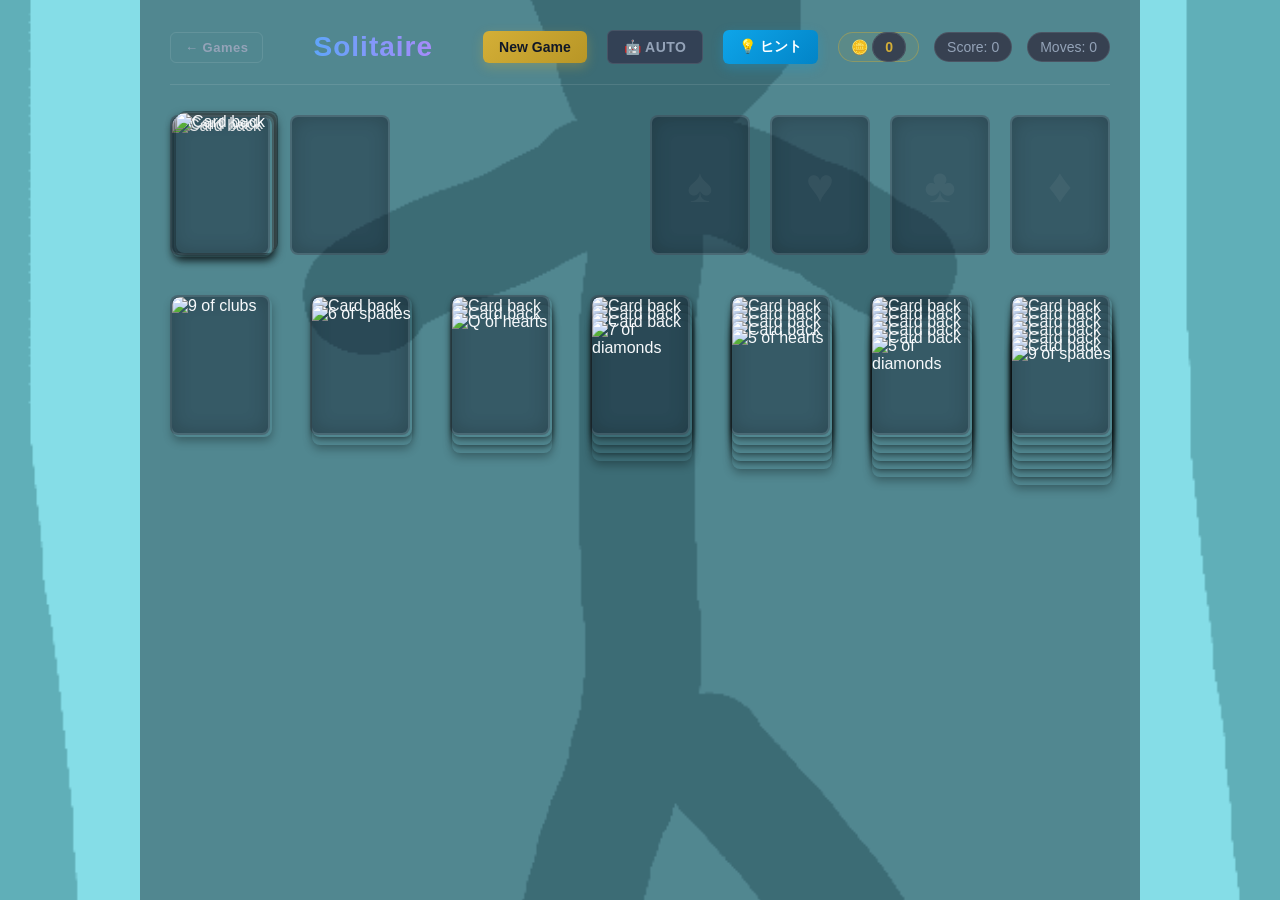
==== commit b72a8a2f: "Add files via upload" ====
--- a/index.html
+++ b/index.html
@@ -16,6 +16,7 @@
         <button id="auto-foundation-btn" class="btn auto-btn">🤖 AUTO</button>
         <button id="hint-btn" class="btn hint-btn">💡 ヒント</button>
         <div class="stats">
+          <span id="coin-display" class="stat-coin">🪙 <span id="coin-amount">0</span></span>
           <span id="score-display">Score: 0</span>
           <span id="moves-display">Moves: 0</span>
         </div>
@@ -82,7 +83,11 @@
           <span id="final-score">Score: 0</span>
           <span id="final-moves">Moves: 0</span>
         </div>
-        <button id="play-again-btn" class="btn primary-btn">Play Again</button>
+        <div id="victory-coins-earned" class="victory-coins-earned"></div>
+        <div class="victory-actions">
+          <button id="play-again-btn" class="btn primary-btn">Play Again</button>
+          <a href="lobby.html" class="btn back-btn small" id="victory-lobby-btn">← ロビーに戻る</a>
+        </div>
       </div>
     </div>
 
@@ -114,6 +119,7 @@
     </div>
   </div>
 
+  <script src="js/save.js"></script>
   <script src="js/logic.js"></script>
   <script src="js/render.js"></script>
   <script src="js/effects.js"></script>
--- a/style.css
+++ b/style.css
@@ -120,6 +120,14 @@
   border: 1px solid var(--pile-border);
 }
 
+/* コイン所持数バッジ */
+.stat-coin {
+  color: var(--primary-color) !important;
+  font-weight: 700;
+  border-color: rgba(212, 175, 55, 0.4) !important;
+  background: rgba(212, 175, 55, 0.08) !important;
+}
+
 .btn {
   padding: 8px 16px;
   border-radius: 6px;
@@ -393,8 +401,9 @@
 /*
   カードの内部要素はすべて images/cards/ フォルダの画像で描画されます。
   スキンを変えたい場合は同じファイル名でフォルダ内の画像を差し替えてください。
-  命名規則: {suit}_{rank}.svg  （例: hearts_A.svg, spades_10.svg）
-  裏面:     back.svg
+  構成: images/cards/{スート名}/{ランク}.png
+        （例: images/cards/hearts/A.png, images/cards/spades/10.png）
+  裏面: images/cards/back.png
 */
 
 
@@ -525,6 +534,57 @@
   margin-bottom: 28px;
   font-size: 18px;
   font-weight: 600;
+}
+
+/* 勝利画面のコイン獲得表示 */
+.victory-coins-earned {
+  margin-bottom: 18px;
+  font-size: 16px;
+  font-weight: 700;
+  color: var(--primary-color);
+  text-shadow: 0 0 12px rgba(212,175,55,0.4);
+}
+
+/* 勝利画面のアクション（Play Again + ロビーに戻る） */
+.victory-actions {
+  display: flex;
+  flex-direction: column;
+  align-items: center;
+  gap: 10px;
+}
+
+/* 小さめのロビーに戻るリンク（Play Againより控えめに） */
+.btn.back-btn.small {
+  font-size: 11px;
+  padding: 5px 12px;
+  opacity: 0.75;
+}
+
+.btn.back-btn.small:hover {
+  opacity: 1;
+}
+
+/* 新記録バッジ */
+.victory-new-record {
+  margin-bottom: 16px;
+  padding: 10px 20px;
+  border-radius: 30px;
+  background: linear-gradient(135deg, rgba(212,175,55,0.2), rgba(212,175,55,0.08));
+  border: 1px solid rgba(212,175,55,0.5);
+  color: #f5d060;
+  font-size: 15px;
+  font-weight: 800;
+  letter-spacing: 1.5px;
+  text-align: center;
+  text-shadow: 0 0 16px rgba(212,175,55,0.7);
+  box-shadow: 0 0 24px rgba(212,175,55,0.2), inset 0 0 12px rgba(212,175,55,0.05);
+  animation: record-badge-pop 0.6s cubic-bezier(0.175, 0.885, 0.32, 1.275) both;
+}
+
+@keyframes record-badge-pop {
+  0%   { opacity: 0; transform: scale(0.7) translateY(8px); }
+  70%  { opacity: 1; transform: scale(1.06) translateY(-2px); }
+  100% { opacity: 1; transform: scale(1)    translateY(0); }
 }
 
 /* モバイル: 2列グリッドに変える */
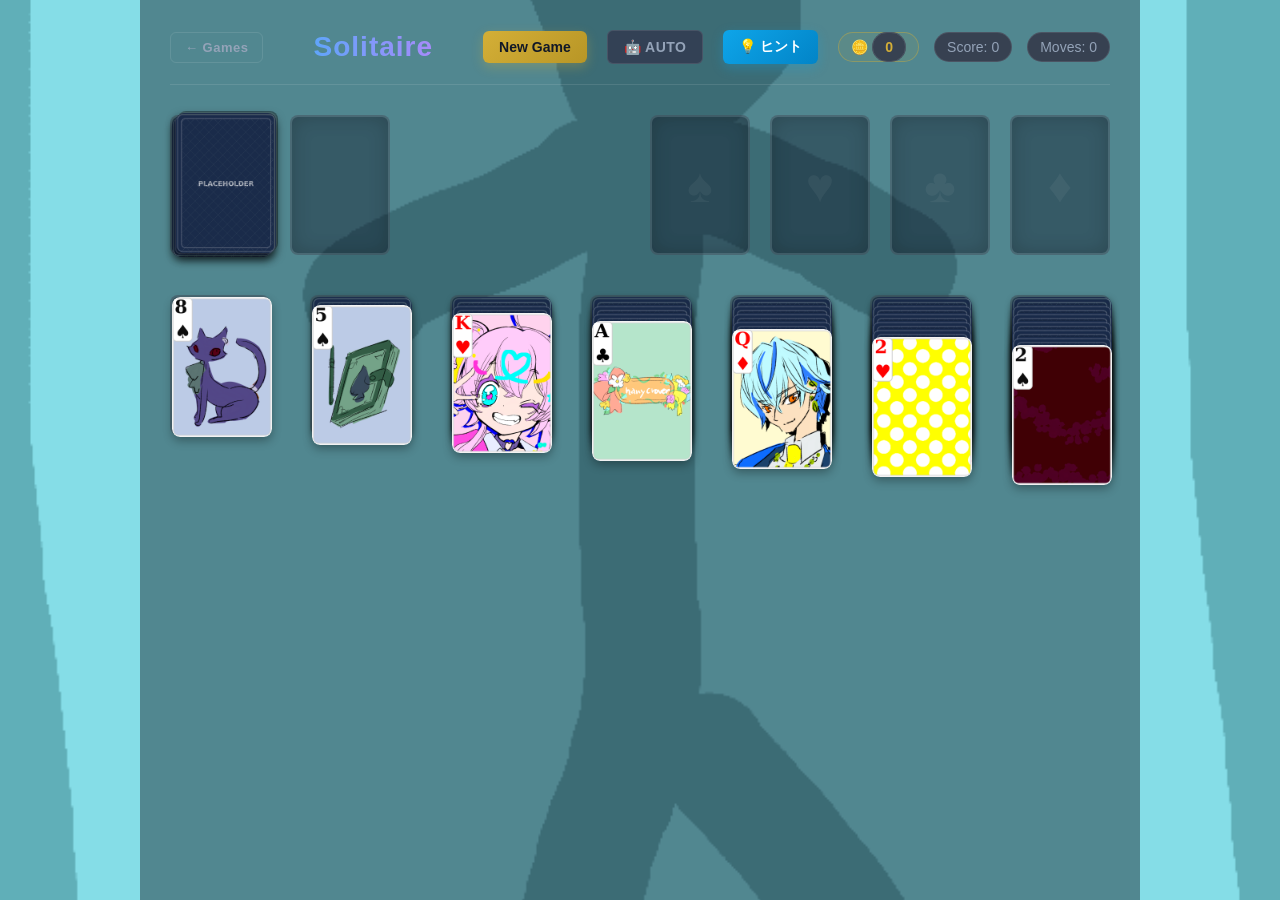
==== commit 5914c73b: "Add files via upload" ====
--- a/index.html
+++ b/index.html
@@ -106,6 +106,9 @@
       </div>
     </div>
 
+    <!-- パワー加点ポップアップ用レイヤー（絵合わせ演出よりさらに手前に表示） -->
+    <div id="score-popup-layer"></div>
+
     <!-- 手詰まり告知オーバーレイ -->
     <div id="deadlock-overlay" class="overlay hidden">
       <div class="deadlock-modal">
@@ -119,6 +122,7 @@
     </div>
   </div>
 
+  <script src="js/cards.js"></script>
   <script src="js/save.js"></script>
   <script src="js/logic.js"></script>
   <script src="js/render.js"></script>
--- a/style.css
+++ b/style.css
@@ -683,6 +683,18 @@
   overflow: hidden;
 }
 
+/* パワー加点ポップアップ専用レイヤー: 絵合わせ演出（z-index:6000）よりも手前に表示する */
+#score-popup-layer {
+  position: fixed;
+  top: 0;
+  left: 0;
+  width: 100vw;
+  height: 100vh;
+  pointer-events: none;
+  z-index: 6500;
+  overflow: hidden;
+}
+
 /* --- パーティクル共通 --- */
 .particle {
   position: absolute;
@@ -775,6 +787,27 @@
   100% { opacity: 0;   transform: translate(-50%, -180%) scale(0.8); }
 }
 
+/* --- パワー加点ポップアップ（フローティングテキストの派生） --- */
+/* 通常のランクメッセージよりゆっくり・長めに表示してしっかり見えるようにする */
+.floating-text-score {
+  font-size: 26px;
+  font-weight: 900;
+  color: #ffd76a;
+  text-shadow:
+    0 0 16px rgba(255, 215, 106, 0.9),
+    0 0 32px rgba(255, 215, 106, 0.5),
+    0 2px 4px rgba(0,0,0,0.8);
+  font-family: 'Cinzel', 'Georgia', serif;
+  animation: float-up-slow 2.4s cubic-bezier(0.22, 1, 0.36, 1) forwards;
+}
+
+@keyframes float-up-slow {
+  0%   { opacity: 0; transform: translate(-50%, -50%)  scale(0.4);  }
+  15%  { opacity: 1; transform: translate(-50%, -85%)  scale(1.3);  }
+  70%  { opacity: 1; transform: translate(-50%, -150%) scale(1);    }
+  100% { opacity: 0; transform: translate(-50%, -210%) scale(0.85); }
+}
+
 /* --- カードフラッシュ（置いた直後の光エフェクト） --- */
 .foundation-flash {
   position: absolute;
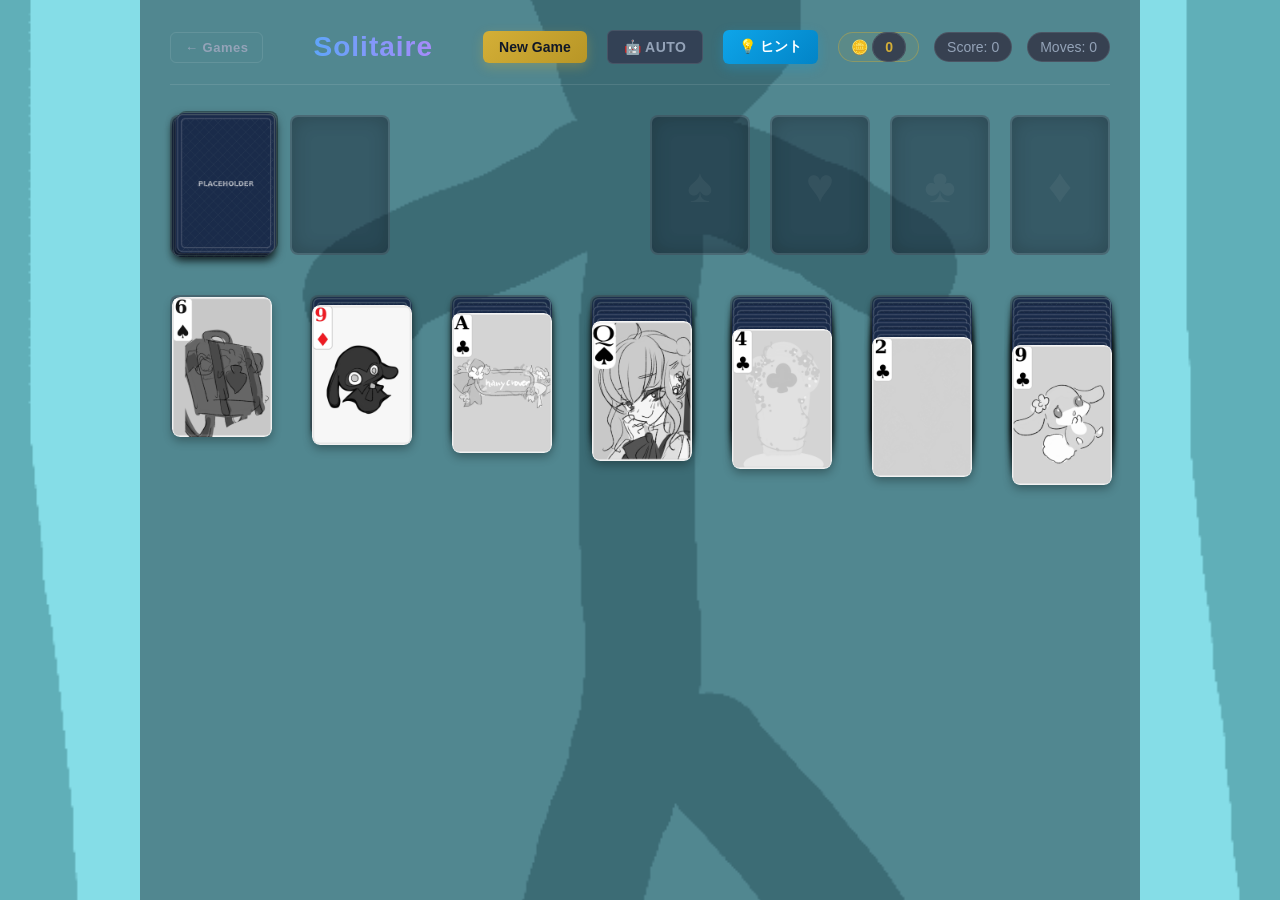
==== commit fddd7945: "Add files via upload" ====
--- a/index.html
+++ b/index.html
@@ -63,19 +63,27 @@
         <!-- 完成した4枚の絵 -->
         <div id="victory-completed-art">
           <div class="victory-art-card" data-suit="spades">
-            <img class="victory-art-img" src="" alt="Spades complete">
+            <div class="victory-art-img-wrap">
+              <img class="victory-art-img" src="" alt="Spades complete">
+            </div>
             <div class="victory-art-label">♠ Spades</div>
           </div>
           <div class="victory-art-card" data-suit="hearts">
-            <img class="victory-art-img" src="" alt="Hearts complete">
+            <div class="victory-art-img-wrap">
+              <img class="victory-art-img" src="" alt="Hearts complete">
+            </div>
             <div class="victory-art-label">♥ Hearts</div>
           </div>
           <div class="victory-art-card" data-suit="clubs">
-            <img class="victory-art-img" src="" alt="Clubs complete">
+            <div class="victory-art-img-wrap">
+              <img class="victory-art-img" src="" alt="Clubs complete">
+            </div>
             <div class="victory-art-label">♣ Clubs</div>
           </div>
           <div class="victory-art-card" data-suit="diamonds">
-            <img class="victory-art-img" src="" alt="Diamonds complete">
+            <div class="victory-art-img-wrap">
+              <img class="victory-art-img" src="" alt="Diamonds complete">
+            </div>
             <div class="victory-art-label">♦ Diamonds</div>
           </div>
         </div>
@@ -115,8 +123,13 @@
         <div class="deadlock-icon">🚫</div>
         <h2 style="font-size: 48px; margin: 15px 0;">手なし</h2>
         <p>これ以上動かせるカードがありません。</p>
+        <div class="deadlock-stats">
+          <span id="deadlock-score">Score: 0</span>
+        </div>
+        <div id="deadlock-coins-earned" class="victory-coins-earned"></div>
         <div class="deadlock-actions">
           <button id="deadlock-new-game-btn" class="btn primary-btn" style="font-size: 18px; padding: 12px 24px;">次のゲームを始める</button>
+          <a href="lobby.html" class="btn back-btn small" id="deadlock-lobby-btn">← ロビーに戻る</a>
         </div>
       </div>
     </div>
--- a/style.css
+++ b/style.css
@@ -495,9 +495,31 @@
   box-shadow: 0 12px 32px rgba(0,0,0,0.5), 0 0 20px rgba(212,175,55,0.2);
 }
 
-.victory-art-img {
+.victory-art-img-wrap {
+  position: relative;
   width: 100%;
   aspect-ratio: 1 / 1;
+  border-radius: 8px;
+  overflow: hidden;
+}
+
+/* スート完成絵の合成レイヤー（js/cards.js の renderSuitCompositeLayers が生成）
+   lobby.css 側の同名クラスと同じ定義。index.html は lobby.css を読み込んでいないため、
+   ここにも同じ定義を用意しておく必要がある。 */
+.suit-composite-layer {
+  position: absolute;
+  inset: 0;
+  width: 100%;
+  height: 100%;
+  object-fit: contain;
+  pointer-events: none;
+}
+
+.victory-art-img {
+  position: absolute;
+  inset: 0;
+  width: 100%;
+  height: 100%;
   object-fit: contain;
   border-radius: 8px;
   filter: drop-shadow(0 4px 8px rgba(0,0,0,0.4));
@@ -649,8 +671,18 @@
 
 .deadlock-actions {
   display: flex;
+  flex-direction: column;
+  align-items: center;
   justify-content: center;
-  gap: 12px;
+  gap: 10px;
+}
+
+/* 手詰まり時のスコア表示（勝利画面のfinal-statsに合わせる） */
+.deadlock-stats {
+  margin: 10px 0 4px;
+  font-size: 16px;
+  font-weight: 600;
+  color: var(--text, #f0f4ff);
 }
 
 /* セカンダリボタン（「続けてみる」用） */
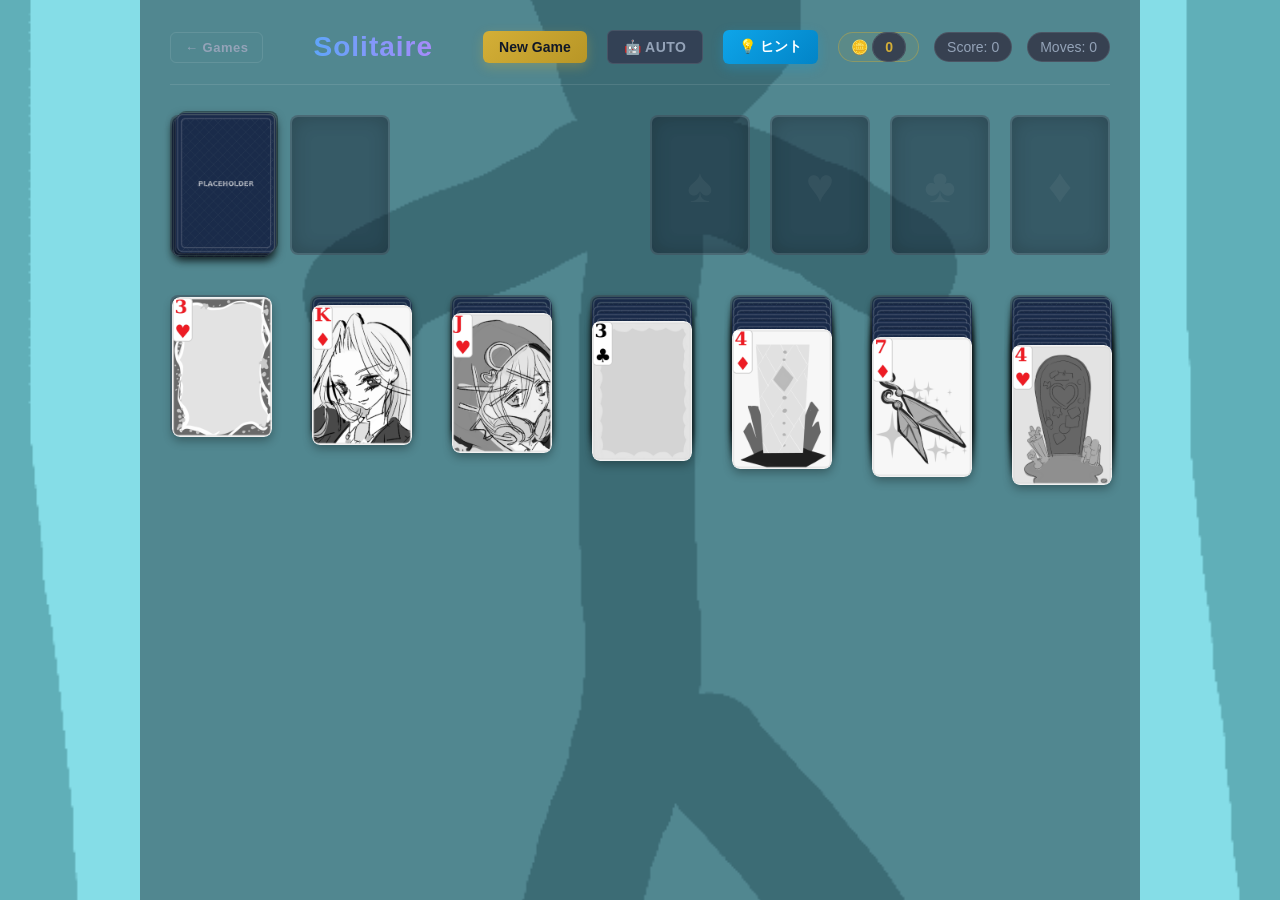
==== commit f4d429c0: "Add files via upload" ====
--- a/index.html
+++ b/index.html
@@ -137,6 +137,7 @@
 
   <script src="js/cards.js"></script>
   <script src="js/save.js"></script>
+  <script src="js/sound.js"></script>
   <script src="js/logic.js"></script>
   <script src="js/render.js"></script>
   <script src="js/effects.js"></script>
--- a/style.css
+++ b/style.css
@@ -911,6 +911,7 @@
   :root {
     --card-width: 70px;
     --card-height: 98px;
+    --card-border-radius: 5px; /* スマホ向け: カード画像の左上ランク表記が欠けないよう角を小さく */
     --card-spacing-x: 10px;
     --card-spacing-y: 16px;
     --card-offset-y: 18px;
@@ -929,6 +930,7 @@
   :root {
     --card-width: 46px;
     --card-height: 64px;
+    --card-border-radius: 3px; /* スマホ向け: カード画像の左上ランク表記が欠けないよう角を小さく */
     --card-spacing-x: 4px;
     --card-spacing-y: 8px;
     --card-offset-y: 14px;
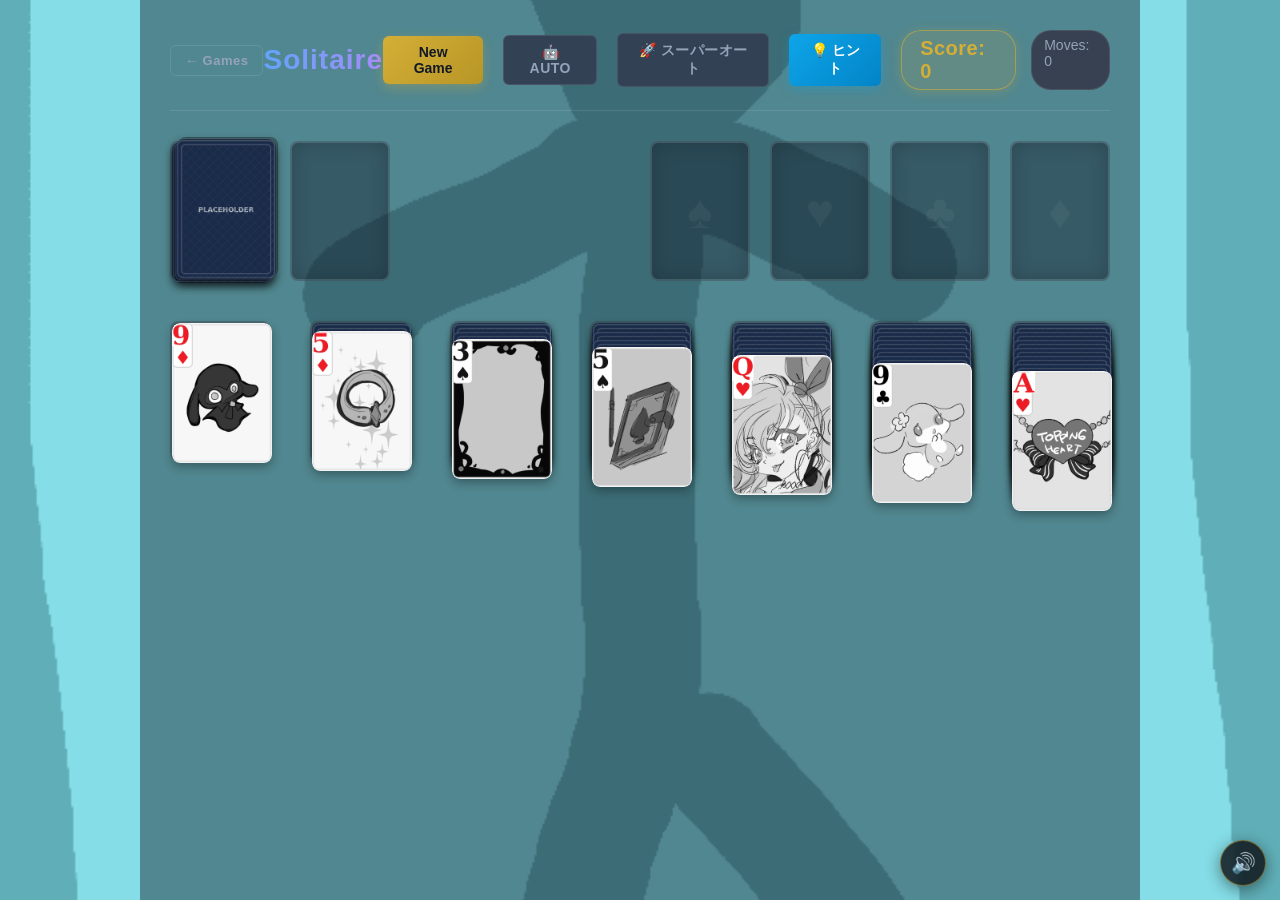
==== commit 6a77c76e: "Add files via upload" ====
--- a/index.html
+++ b/index.html
@@ -14,10 +14,10 @@
       <div class="controls">
         <button id="new-game-btn" class="btn primary-btn">New Game</button>
         <button id="auto-foundation-btn" class="btn auto-btn">🤖 AUTO</button>
+        <button id="super-auto-btn" class="btn super-auto-btn">🚀 スーパーオート</button>
         <button id="hint-btn" class="btn hint-btn">💡 ヒント</button>
         <div class="stats">
-          <span id="coin-display" class="stat-coin">🪙 <span id="coin-amount">0</span></span>
-          <span id="score-display">Score: 0</span>
+          <span id="score-display" class="stat-score">Score: 0</span>
           <span id="moves-display">Moves: 0</span>
         </div>
       </div>
@@ -91,6 +91,7 @@
           <span id="final-score">Score: 0</span>
           <span id="final-moves">Moves: 0</span>
         </div>
+        <div id="victory-move-bonus" class="victory-move-bonus"></div>
         <div id="victory-coins-earned" class="victory-coins-earned"></div>
         <div class="victory-actions">
           <button id="play-again-btn" class="btn primary-btn">Play Again</button>
--- a/style.css
+++ b/style.css
@@ -128,6 +128,42 @@
   background: rgba(212, 175, 55, 0.08) !important;
 }
 
+/* スコア表示（目立たせる） */
+.stat-score {
+  color: var(--primary-color) !important;
+  font-weight: 800 !important;
+  font-size: 20px !important;
+  letter-spacing: 0.5px;
+  padding: 6px 18px !important;
+  border-color: rgba(212, 175, 55, 0.55) !important;
+  background: rgba(212, 175, 55, 0.12) !important;
+  box-shadow: 0 2px 12px rgba(212, 175, 55, 0.25);
+  transform: scale(1);
+}
+
+/* スコア加算時の演出（JS側で score-gain クラスを瞬間的に付け外しする） */
+.stat-score.score-gain {
+  animation: score-gain-pop 0.5s ease-out;
+}
+@keyframes score-gain-pop {
+  0% {
+    transform: scale(1);
+    box-shadow: 0 2px 12px rgba(212, 175, 55, 0.25);
+    color: var(--primary-color);
+  }
+  30% {
+    transform: scale(1.4);
+    box-shadow: 0 4px 26px rgba(255, 221, 110, 0.95);
+    color: #fff6d8;
+    background: rgba(255, 221, 110, 0.35) !important;
+  }
+  100% {
+    transform: scale(1);
+    box-shadow: 0 2px 12px rgba(212, 175, 55, 0.25);
+    color: var(--primary-color);
+  }
+}
+
 .btn {
   padding: 8px 16px;
   border-radius: 6px;
@@ -199,6 +235,31 @@
 @keyframes auto-btn-glow {
   0%, 100% { box-shadow: 0 4px 16px rgba(34, 197, 94, 0.4); }
   50%       { box-shadow: 0 4px 28px rgba(34, 197, 94, 0.85); }
+}
+
+/* スーパーオートボタン（山札をめくる以外の手を全自動でおこなうモード） */
+.btn.super-auto-btn {
+  background: var(--surface-highlight);
+  color: var(--text-muted);
+  border: 1px solid var(--pile-border);
+  box-shadow: none;
+  letter-spacing: 0.5px;
+}
+.btn.super-auto-btn:hover {
+  background: #475569;
+  color: var(--text-main);
+  transform: translateY(-1px);
+}
+.btn.super-auto-btn.auto-active {
+  background: linear-gradient(135deg, #a855f7, #7c3aed);
+  color: #fff;
+  border: none;
+  box-shadow: 0 4px 16px rgba(168, 85, 247, 0.5);
+  animation: super-auto-btn-glow 1.2s ease-in-out infinite;
+}
+@keyframes super-auto-btn-glow {
+  0%, 100% { box-shadow: 0 4px 16px rgba(168, 85, 247, 0.4); }
+  50%       { box-shadow: 0 4px 28px rgba(168, 85, 247, 0.85); }
 }
 
 /* ヒントボタン */
@@ -551,11 +612,45 @@
 
 .final-stats {
   display: flex;
-  justify-content: center;
-  gap: 20px;
+  flex-direction: column;
+  align-items: center;
+  gap: 6px;
   margin-bottom: 28px;
-  font-size: 18px;
+}
+
+/* 内訳（獲得スコア＋ボーナス＝）は控えめに、主役の合計スコアを目立たせる */
+.final-score-breakdown {
+  display: block;
+  font-size: 14px;
   font-weight: 600;
+  color: var(--text-muted);
+  letter-spacing: 0.3px;
+}
+
+/* 最終合計スコアの数字（このクリア画面でいちばん目立たせたい要素） */
+.final-score-total {
+  display: block;
+  font-size: 52px;
+  font-weight: 900;
+  line-height: 1.15;
+  color: var(--primary-color);
+  letter-spacing: 1px;
+  text-shadow:
+    0 0 20px rgba(212, 175, 55, 0.65),
+    0 0 44px rgba(212, 175, 55, 0.35);
+  animation: final-score-reveal 0.55s cubic-bezier(0.175, 0.885, 0.32, 1.275) both;
+}
+
+@keyframes final-score-reveal {
+  0%   { opacity: 0; transform: scale(0.6) translateY(8px); }
+  70%  { opacity: 1; transform: scale(1.08) translateY(-2px); }
+  100% { opacity: 1; transform: scale(1) translateY(0); }
+}
+
+#final-moves {
+  font-size: 15px;
+  font-weight: 600;
+  color: var(--text-muted);
 }
 
 /* 勝利画面のコイン獲得表示 */
@@ -565,6 +660,24 @@
   font-weight: 700;
   color: var(--primary-color);
   text-shadow: 0 0 12px rgba(212,175,55,0.4);
+}
+
+/* 勝利画面の手数ボーナス表示（手数が少ないほど高くなる） */
+.victory-move-bonus {
+  margin-bottom: 10px;
+  font-size: 17px;
+  font-weight: 800;
+  color: #ffd76a;
+  text-shadow: 0 0 14px rgba(255, 215, 106, 0.55);
+  animation: move-bonus-pop 0.5s cubic-bezier(0.175, 0.885, 0.32, 1.275) both;
+}
+.victory-move-bonus:empty {
+  display: none; /* ボーナスが0のときは何も表示しない */
+}
+@keyframes move-bonus-pop {
+  0%   { opacity: 0; transform: scale(0.7) translateY(6px); }
+  70%  { opacity: 1; transform: scale(1.08) translateY(-2px); }
+  100% { opacity: 1; transform: scale(1)    translateY(0); }
 }
 
 /* 勝利画面のアクション（Play Again + ロビーに戻る） */
@@ -618,6 +731,9 @@
   .victory-modal {
     padding: 20px;
     width: 92vw;
+  }
+  .final-score-total {
+    font-size: 40px;
   }
 }
 
@@ -822,22 +938,67 @@
 /* --- パワー加点ポップアップ（フローティングテキストの派生） --- */
 /* 通常のランクメッセージよりゆっくり・長めに表示してしっかり見えるようにする */
 .floating-text-score {
-  font-size: 26px;
+  font-size: 42px;
   font-weight: 900;
   color: #ffd76a;
+  -webkit-text-stroke: 1px rgba(120, 78, 0, 0.6);
   text-shadow:
-    0 0 16px rgba(255, 215, 106, 0.9),
-    0 0 32px rgba(255, 215, 106, 0.5),
-    0 2px 4px rgba(0,0,0,0.8);
+    0 0 20px rgba(255, 215, 106, 0.95),
+    0 0 42px rgba(255, 215, 106, 0.6),
+    0 3px 6px rgba(0,0,0,0.85);
   font-family: 'Cinzel', 'Georgia', serif;
   animation: float-up-slow 2.4s cubic-bezier(0.22, 1, 0.36, 1) forwards;
 }
 
+@media (max-width: 480px) {
+  .floating-text-score {
+    font-size: 32px;
+  }
+}
+
+/* 得点が高いほど色を変えて、より目立つようにする（3段階）
+   ※ js/cards.js の getScoreColorTierClass() が返すクラス名（score-color-tier1〜3）を
+     ソリティアの加点ポップアップ・デッキ画面のパワー数字など、得点表示全般で共通して使う。 */
+/* +10以上: オレンジ赤 */
+.score-color-tier1 {
+  color: #ff5a3c;
+}
+.floating-text-score.score-color-tier1 {
+  -webkit-text-stroke: 1px rgba(110, 20, 0, 0.6);
+  text-shadow:
+    0 0 22px rgba(255, 90, 60, 0.95),
+    0 0 46px rgba(255, 90, 60, 0.65),
+    0 3px 6px rgba(0,0,0,0.85);
+}
+/* +20以上: 鮮やかなピンク（tier1よりさらに目立つ） */
+.score-color-tier2 {
+  color: #ff2d95;
+}
+.floating-text-score.score-color-tier2 {
+  -webkit-text-stroke: 1px rgba(120, 0, 60, 0.6);
+  text-shadow:
+    0 0 24px rgba(255, 45, 149, 0.95),
+    0 0 50px rgba(255, 45, 149, 0.7),
+    0 3px 6px rgba(0,0,0,0.85);
+}
+/* +30以上: 電光のような紫（最上位。現在のカードパワーの仕様では最大26のため出現しないが、
+   今後のカード仕様変更で高いパワーのカードが追加された場合のために用意してある） */
+.score-color-tier3 {
+  color: #b026ff;
+}
+.floating-text-score.score-color-tier3 {
+  -webkit-text-stroke: 1px rgba(60, 0, 100, 0.6);
+  text-shadow:
+    0 0 26px rgba(176, 38, 255, 0.95),
+    0 0 54px rgba(176, 38, 255, 0.75),
+    0 3px 6px rgba(0,0,0,0.85);
+}
+
 @keyframes float-up-slow {
   0%   { opacity: 0; transform: translate(-50%, -50%)  scale(0.4);  }
-  15%  { opacity: 1; transform: translate(-50%, -85%)  scale(1.3);  }
-  70%  { opacity: 1; transform: translate(-50%, -150%) scale(1);    }
-  100% { opacity: 0; transform: translate(-50%, -210%) scale(0.85); }
+  15%  { opacity: 1; transform: translate(-50%, -85%)  scale(1.6);  }
+  70%  { opacity: 1; transform: translate(-50%, -150%) scale(1.15); }
+  100% { opacity: 0; transform: translate(-50%, -210%) scale(0.9);  }
 }
 
 /* --- カードフラッシュ（置いた直後の光エフェクト） --- */
@@ -967,6 +1128,11 @@
   .stats {
     font-size: 11px;
     gap: 8px;
+  }
+
+  .stat-score {
+    font-size: 15px !important;
+    padding: 5px 12px !important;
   }
 
   .foundation-pile {
